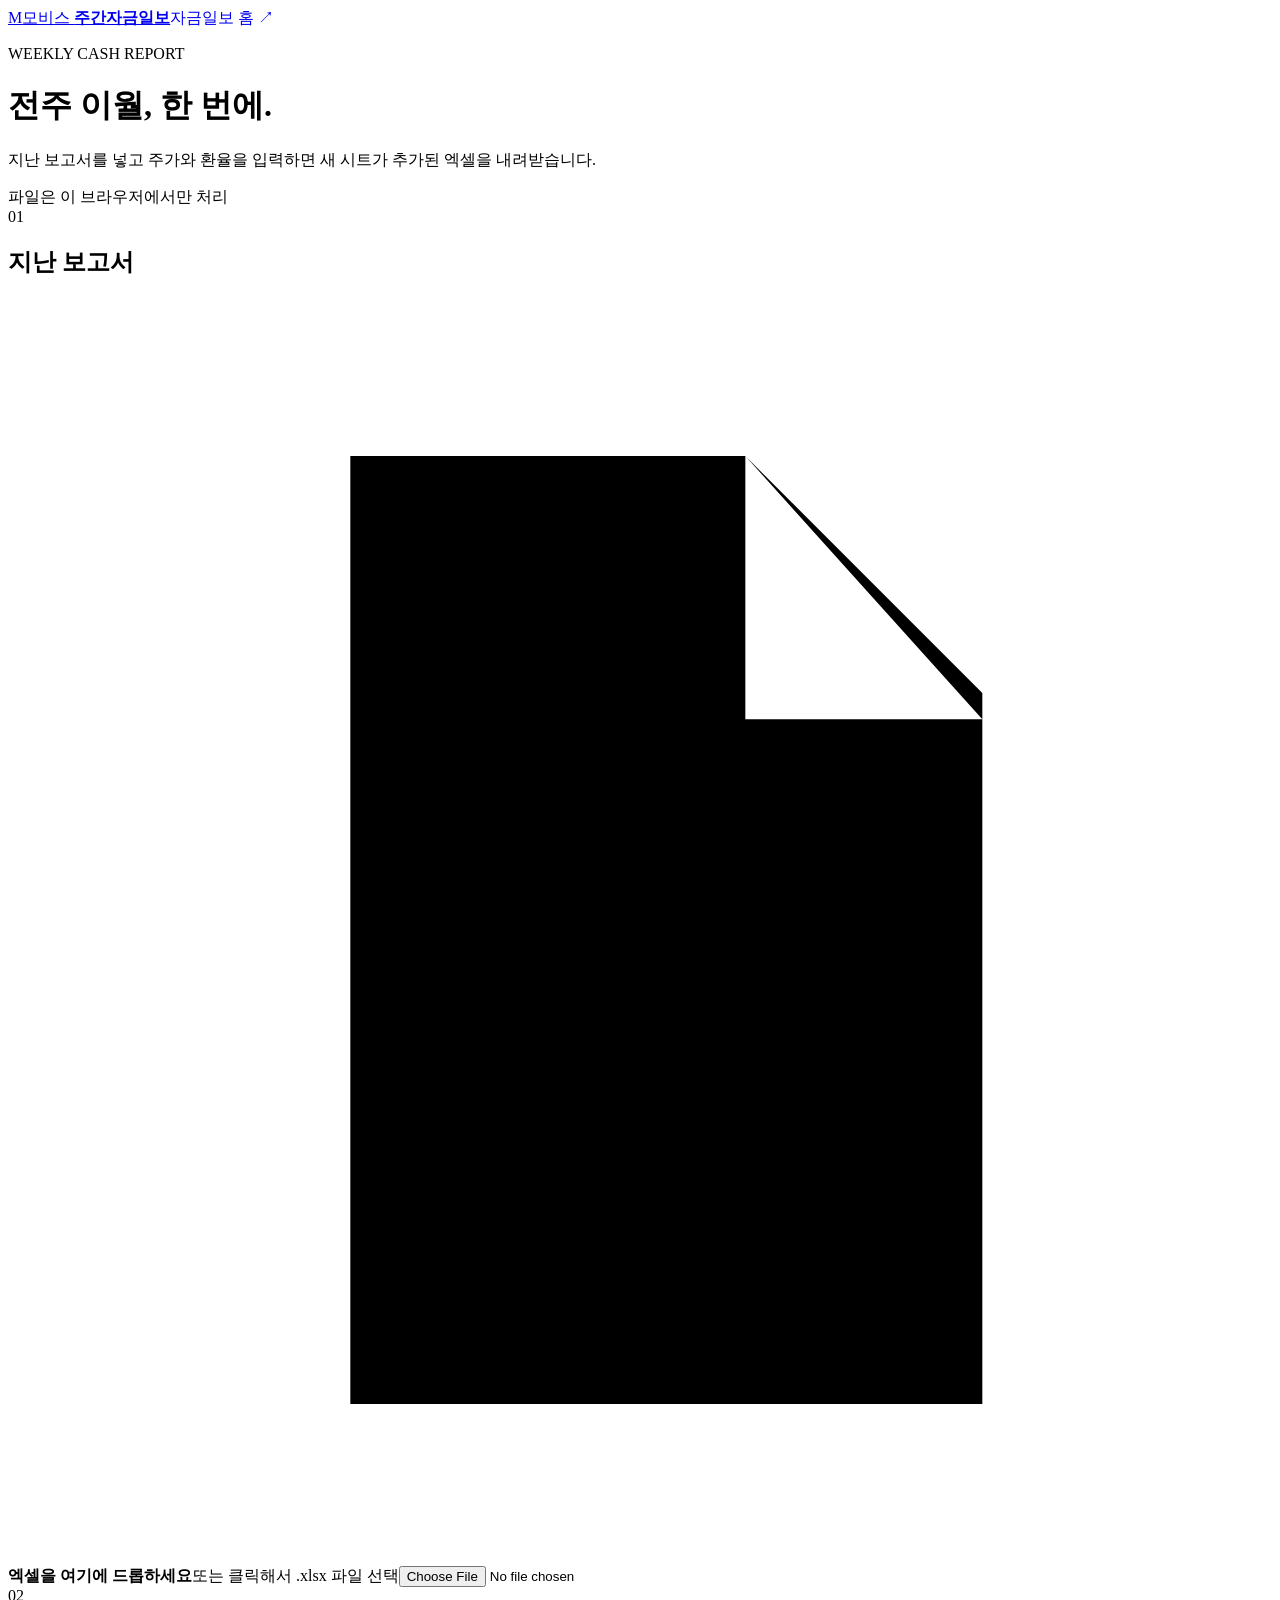
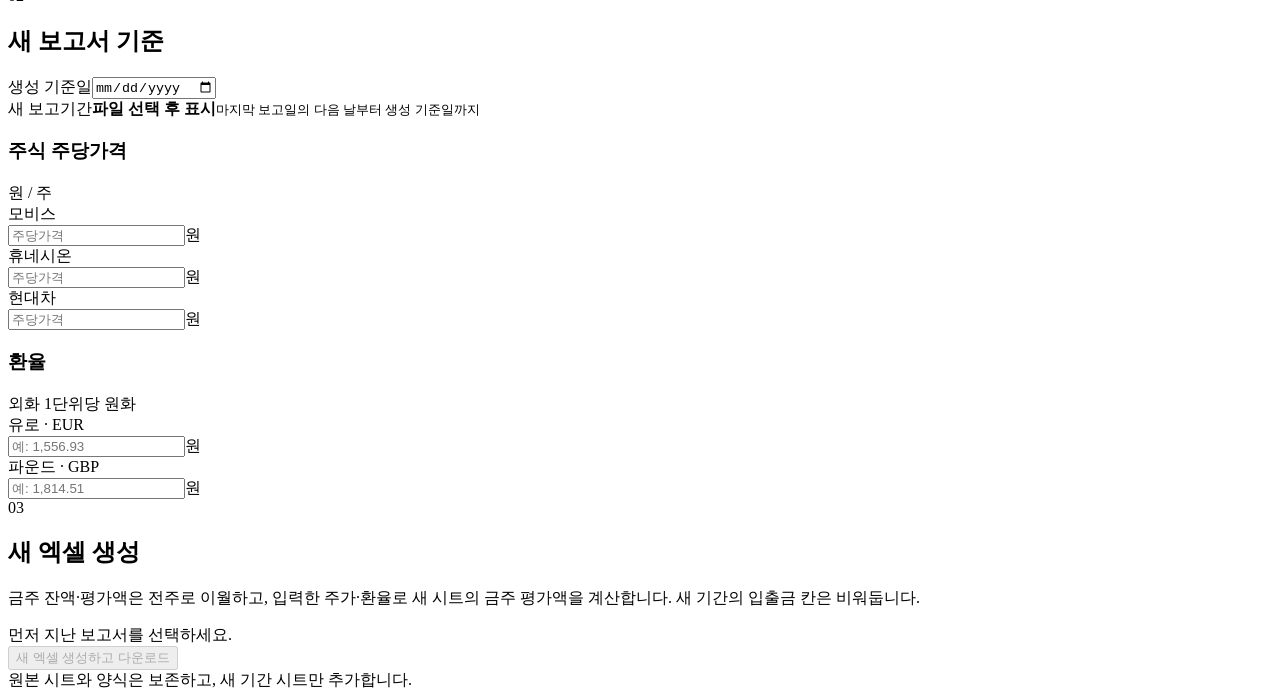
==== index.html @ d5ab096e "Add cash report home with links to preparation, publishing, and latest report" ====
<!doctype html>
<html lang="ko">
<head>
  <meta charset="utf-8">
  <meta name="viewport" content="width=device-width,initial-scale=1">
  <meta name="description" content="주간자금일보의 금주 금액을 다음 보고서의 전주로 이월하고 주가와 환율을 입력합니다.">
  <title>모비스 주간자금일보</title>
  <link rel="icon" type="image/svg+xml" href="data:image/svg+xml,%3Csvg xmlns='http://www.w3.org/2000/svg' viewBox='0 0 32 32'%3E%3Crect width='32' height='32' rx='7' fill='%23112d50'/%3E%3Cpath d='M8 23V9h5l3 7 3-7h5v14h-4v-8l-4 8-4-8v8z' fill='white'/%3E%3C/svg%3E">
  <link rel="stylesheet" href="style.css">
  <script src="vendor/jszip.min.js" defer></script>
  <script type="module" src="app.js"></script>
</head>
<body>
  <header><div class="header-inner"><a class="brand" href="./"><span class="brand-mark">M</span><span>모비스 <strong>주간자금일보</strong></span></a><a class="header-note" href="hub/" style="text-decoration:none">자금일보 홈 ↗</a></div></header>
  <main>
    <div class="page-heading"><div><p class="eyebrow">WEEKLY CASH REPORT</p><h1>전주 이월, 한 번에.</h1><p class="lead">지난 보고서를 넣고 주가와 환율을 입력하면 새 시트가 추가된 엑셀을 내려받습니다.</p></div><span class="local-label">파일은 이 브라우저에서만 처리</span></div>
    <form id="report-form">
      <section class="panel upload-panel" aria-labelledby="upload-title">
        <div class="section-heading"><span class="step">01</span><h2 id="upload-title">지난 보고서</h2></div>
        <label id="drop-zone" class="drop-zone" for="file-input"><svg viewBox="0 0 48 48" aria-hidden="true"><path d="M13 6h15l9 9v27H13zM28 6v10h9M19 23h12M19 29h12M19 35h8"/></svg><strong id="file-label">엑셀을 여기에 드롭하세요</strong><span>또는 클릭해서 .xlsx 파일 선택</span><input id="file-input" type="file" accept=".xlsx,application/vnd.openxmlformats-officedocument.spreadsheetml.sheet"></label>
        <div id="source-settings" class="source-settings" hidden><label class="field">이월할 시트<select id="source-sheet"></select></label><div class="source-period"><span>지난 보고기간</span><strong id="source-period">—</strong></div></div>
      </section>
      <section class="panel inputs-panel" aria-labelledby="input-title">
        <div class="section-heading"><span class="step">02</span><h2 id="input-title">새 보고서 기준</h2></div>
        <div class="period-grid"><label class="field">생성 기준일<input id="end-date" type="date" required></label><div class="period-preview"><span>새 보고기간</span><strong id="new-period">파일 선택 후 표시</strong><small id="new-sheet">마지막 보고일의 다음 날부터 생성 기준일까지</small></div></div>
        <div class="divider"></div>
        <div class="input-heading"><h3>주식 주당가격</h3><span>원 / 주</span></div>
        <div class="stock-grid"><label class="field">모비스<div class="number-wrap"><input id="mobis-price" type="text" inputmode="decimal" placeholder="주당가격" required autocomplete="off"><span>원</span></div></label><label class="field">휴네시온<div class="number-wrap"><input id="hunesion-price" type="text" inputmode="decimal" placeholder="주당가격" required autocomplete="off"><span>원</span></div></label><label class="field">현대차<div class="number-wrap"><input id="hyundai-price" type="text" inputmode="decimal" placeholder="주당가격" required autocomplete="off"><span>원</span></div></label></div>
        <div class="input-heading fx-heading"><h3>환율</h3><span>외화 1단위당 원화</span></div>
        <div class="fx-grid"><label class="field">유로 · EUR<div class="number-wrap"><input id="eur-rate" type="text" inputmode="decimal" placeholder="예: 1,556.93" required autocomplete="off"><span>원</span></div></label><label class="field">파운드 · GBP<div class="number-wrap"><input id="gbp-rate" type="text" inputmode="decimal" placeholder="예: 1,814.51" required autocomplete="off"><span>원</span></div></label></div>
      </section>
      <section class="panel result-panel" aria-labelledby="result-title"><div class="section-heading"><span class="step">03</span><h2 id="result-title">새 엑셀 생성</h2></div><p>금주 잔액·평가액은 전주로 이월하고, 입력한 주가·환율로 새 시트의 금주 평가액을 계산합니다. 새 기간의 입출금 칸은 비워둡니다.</p><div id="status" class="status" role="status" aria-live="polite">먼저 지난 보고서를 선택하세요.</div><button id="generate" type="submit" disabled>새 엑셀 생성하고 다운로드</button><a id="download-again" hidden>생성한 파일 다시 다운로드</a></section>
    </form>
    <footer>원본 시트와 양식은 보존하고, 새 기간 시트만 추가합니다.</footer>
  </main>
</body>
</html>
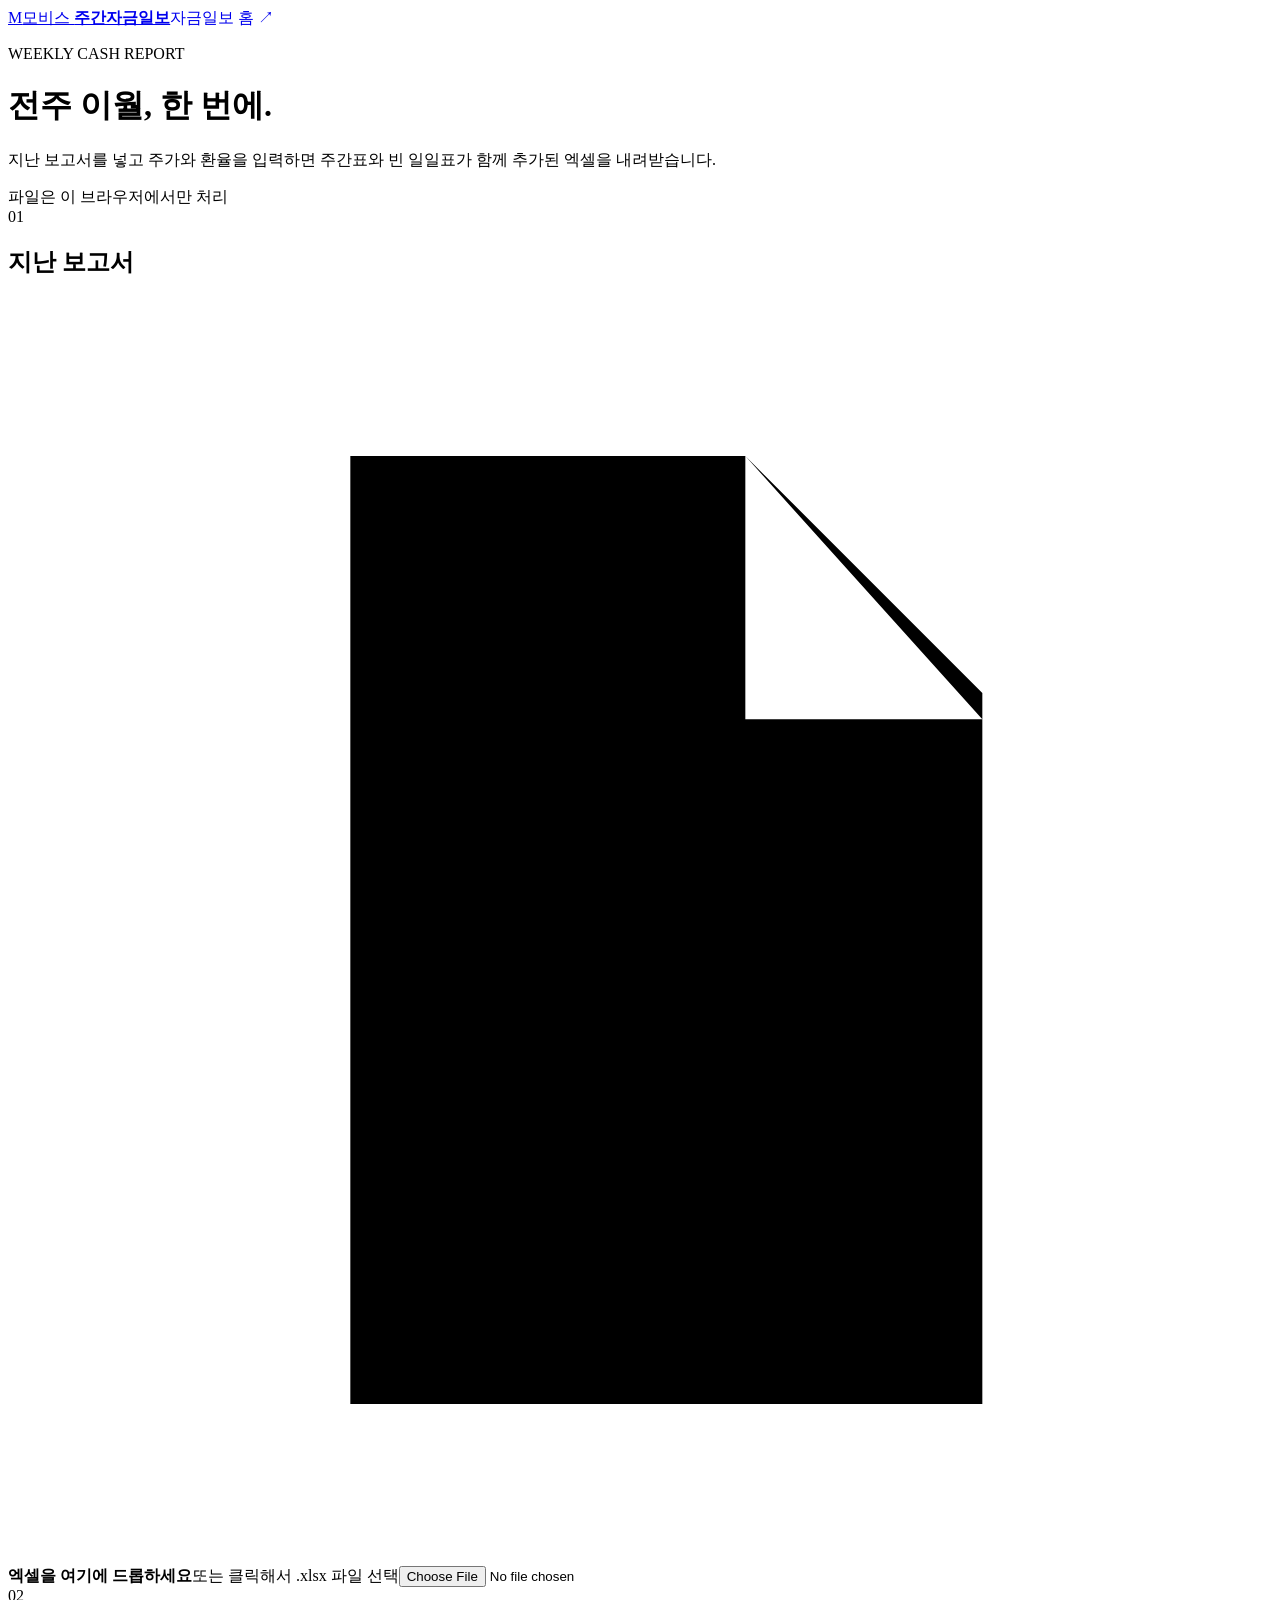
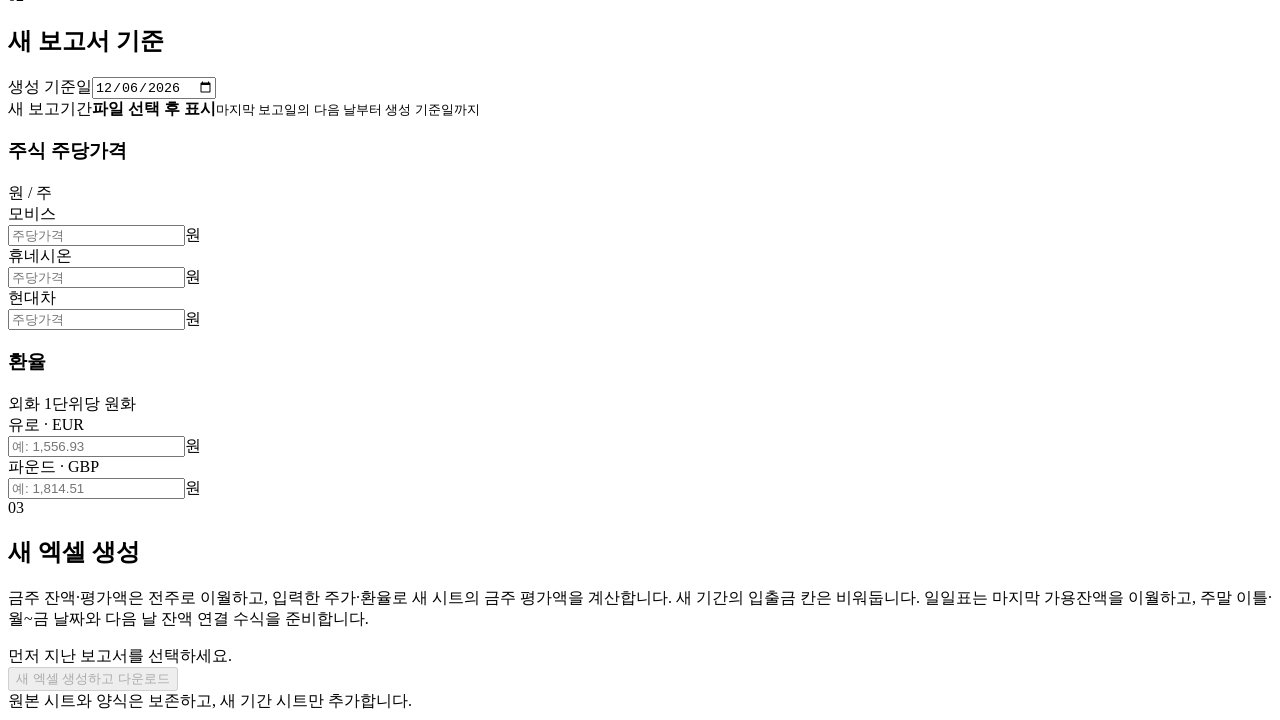
==== commit 76f42b2d: "Generate next-week daily cash ledger with cleared transactions and chained opening/closing balances" ====
--- a/index.html
+++ b/index.html
@@ -8,12 +8,12 @@
   <link rel="icon" type="image/svg+xml" href="data:image/svg+xml,%3Csvg xmlns='http://www.w3.org/2000/svg' viewBox='0 0 32 32'%3E%3Crect width='32' height='32' rx='7' fill='%23112d50'/%3E%3Cpath d='M8 23V9h5l3 7 3-7h5v14h-4v-8l-4 8-4-8v8z' fill='white'/%3E%3C/svg%3E">
   <link rel="stylesheet" href="style.css">
   <script src="vendor/jszip.min.js" defer></script>
-  <script type="module" src="app.js"></script>
+  <script type="module" src="app.js?v=20261120-1"></script>
 </head>
 <body>
   <header><div class="header-inner"><a class="brand" href="./"><span class="brand-mark">M</span><span>모비스 <strong>주간자금일보</strong></span></a><a class="header-note" href="hub/" style="text-decoration:none">자금일보 홈 ↗</a></div></header>
   <main>
-    <div class="page-heading"><div><p class="eyebrow">WEEKLY CASH REPORT</p><h1>전주 이월, 한 번에.</h1><p class="lead">지난 보고서를 넣고 주가와 환율을 입력하면 새 시트가 추가된 엑셀을 내려받습니다.</p></div><span class="local-label">파일은 이 브라우저에서만 처리</span></div>
+    <div class="page-heading"><div><p class="eyebrow">WEEKLY CASH REPORT</p><h1>전주 이월, 한 번에.</h1><p class="lead">지난 보고서를 넣고 주가와 환율을 입력하면 주간표와 빈 일일표가 함께 추가된 엑셀을 내려받습니다.</p></div><span class="local-label">파일은 이 브라우저에서만 처리</span></div>
     <form id="report-form">
       <section class="panel upload-panel" aria-labelledby="upload-title">
         <div class="section-heading"><span class="step">01</span><h2 id="upload-title">지난 보고서</h2></div>
@@ -29,7 +29,7 @@
         <div class="input-heading fx-heading"><h3>환율</h3><span>외화 1단위당 원화</span></div>
         <div class="fx-grid"><label class="field">유로 · EUR<div class="number-wrap"><input id="eur-rate" type="text" inputmode="decimal" placeholder="예: 1,556.93" required autocomplete="off"><span>원</span></div></label><label class="field">파운드 · GBP<div class="number-wrap"><input id="gbp-rate" type="text" inputmode="decimal" placeholder="예: 1,814.51" required autocomplete="off"><span>원</span></div></label></div>
       </section>
-      <section class="panel result-panel" aria-labelledby="result-title"><div class="section-heading"><span class="step">03</span><h2 id="result-title">새 엑셀 생성</h2></div><p>금주 잔액·평가액은 전주로 이월하고, 입력한 주가·환율로 새 시트의 금주 평가액을 계산합니다. 새 기간의 입출금 칸은 비워둡니다.</p><div id="status" class="status" role="status" aria-live="polite">먼저 지난 보고서를 선택하세요.</div><button id="generate" type="submit" disabled>새 엑셀 생성하고 다운로드</button><a id="download-again" hidden>생성한 파일 다시 다운로드</a></section>
+      <section class="panel result-panel" aria-labelledby="result-title"><div class="section-heading"><span class="step">03</span><h2 id="result-title">새 엑셀 생성</h2></div><p>금주 잔액·평가액은 전주로 이월하고, 입력한 주가·환율로 새 시트의 금주 평가액을 계산합니다. 새 기간의 입출금 칸은 비워둡니다. 일일표는 마지막 가용잔액을 이월하고, 주말 이틀·월~금 날짜와 다음 날 잔액 연결 수식을 준비합니다.</p><div id="status" class="status" role="status" aria-live="polite">먼저 지난 보고서를 선택하세요.</div><button id="generate" type="submit" disabled>새 엑셀 생성하고 다운로드</button><a id="download-again" hidden>생성한 파일 다시 다운로드</a></section>
     </form>
     <footer>원본 시트와 양식은 보존하고, 새 기간 시트만 추가합니다.</footer>
   </main>
